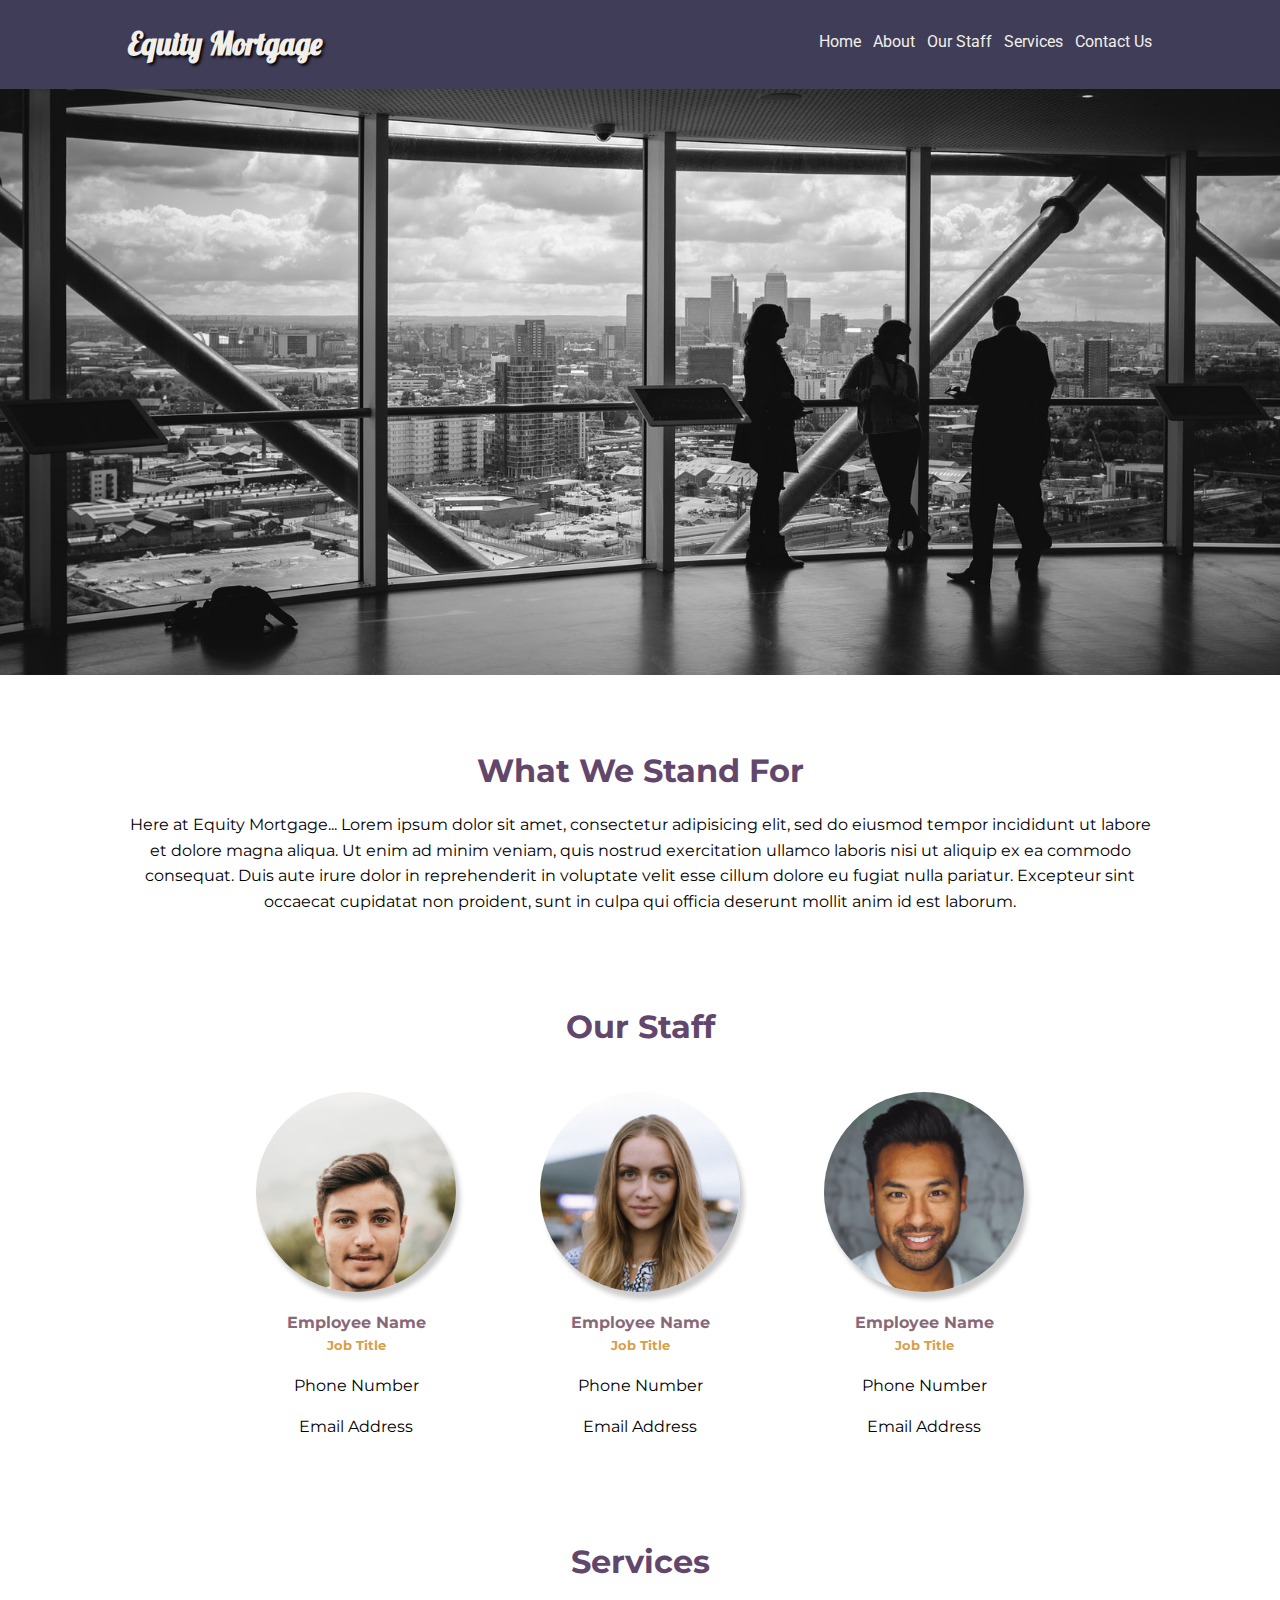
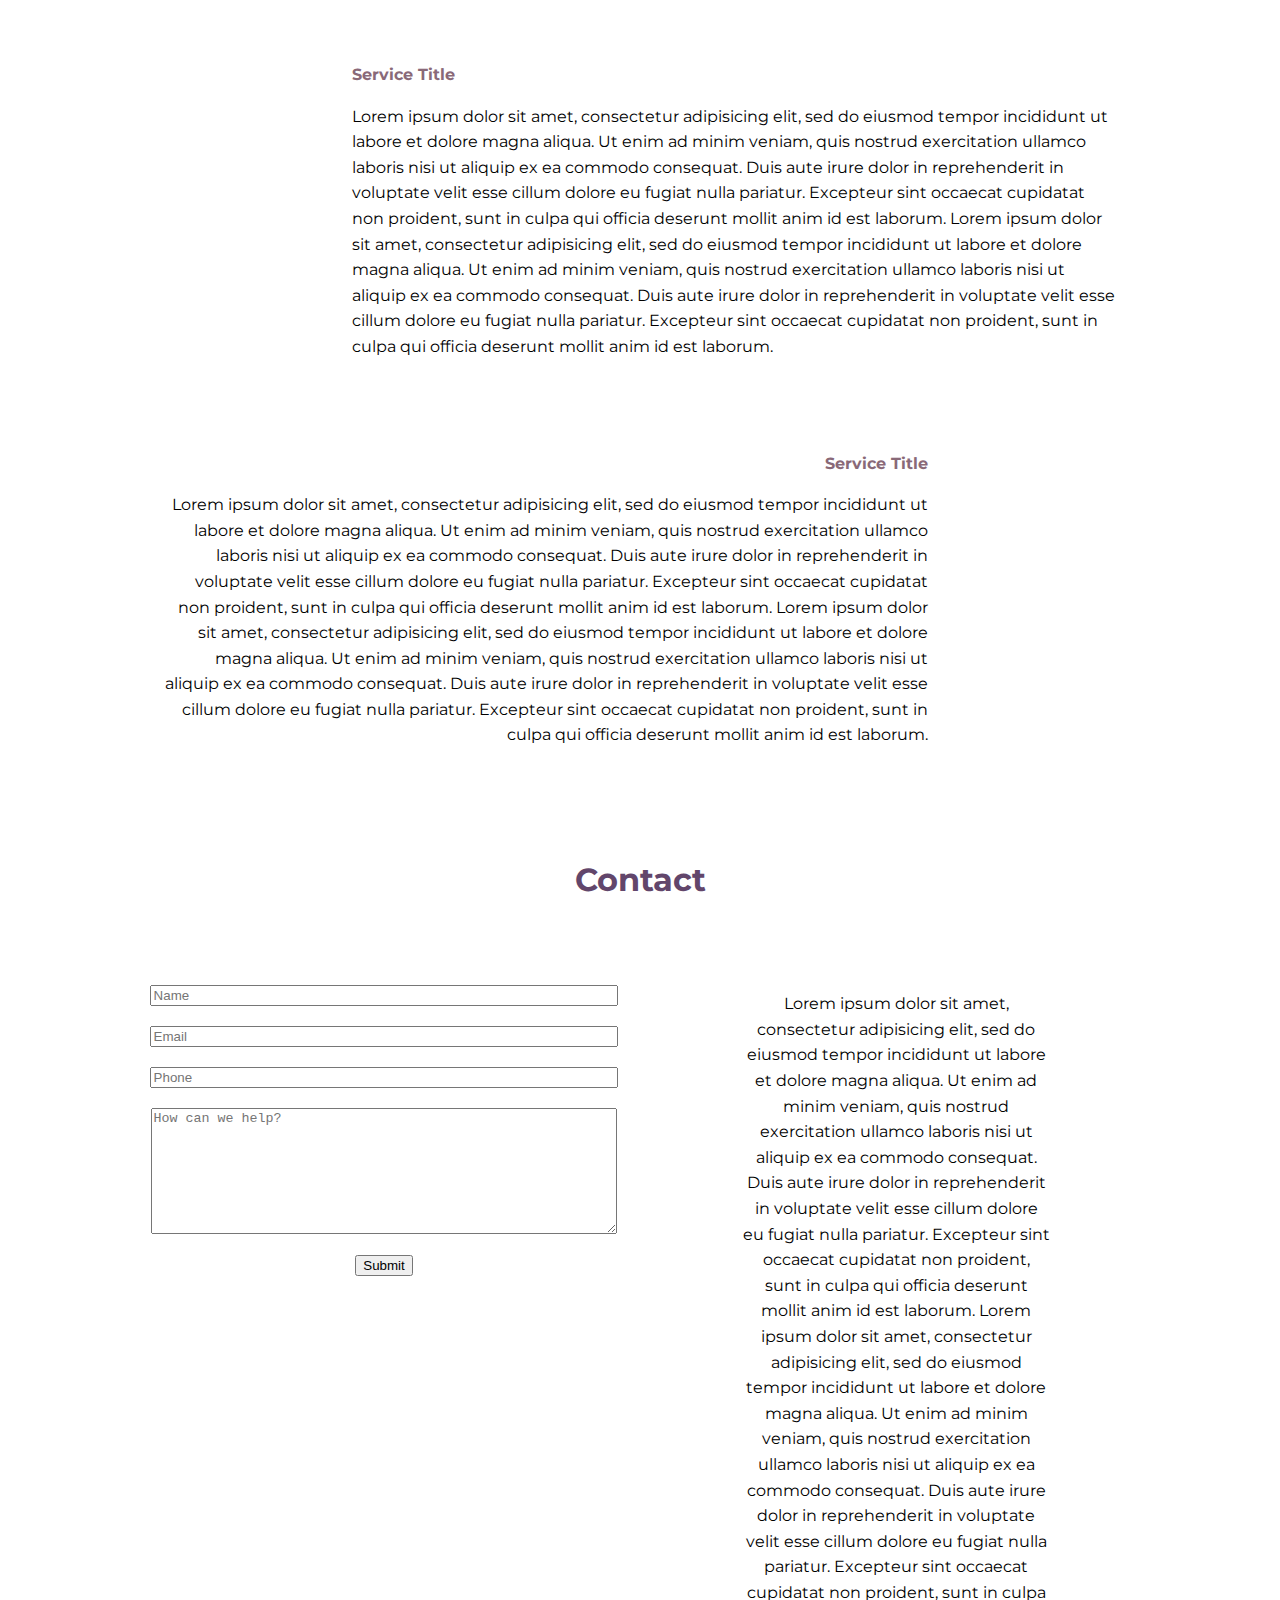
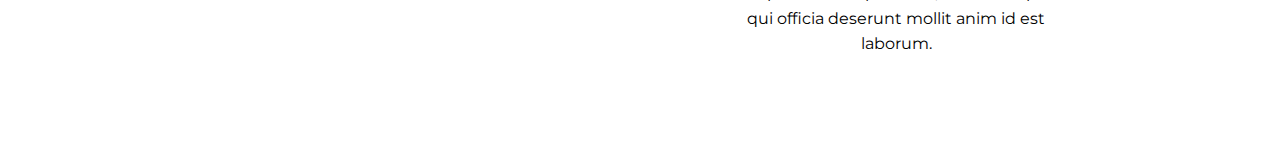
==== index.html @ 35559d8d "Add files via upload" ====
<!doctype html>
<html lang="en">
<head>
	<meta charset="utf-8">
	<meta http-equiv="X-UA-Compatible" content="IE=edge,chrome=1">

	<title>Equity Mortgages</title>
	<meta name="viewport" content="width=device-width, initial-scale=1.0">
  <!-- google fonts -->
  <link href="https://fonts.googleapis.com/css?family=Lobster" rel="stylesheet">
  <link href="https://fonts.googleapis.com/css?family=Roboto" rel="stylesheet">
  <link href="https://fonts.googleapis.com/css?family=Montserrat" rel="stylesheet">
  <!-- stylesheets -->
	<link rel="stylesheet" href="css/style.css">
  <link rel="stylesheet" href="https://use.fontawesome.com/releases/v5.8.1/css/all.css" integrity="sha384-50oBUHEmvpQ+1lW4y57PTFmhCaXp0ML5d60M1M7uH2+nqUivzIebhndOJK28anvf" crossorigin="anonymous">
</head>
<body>
  <header class="header">

  <nav class="main-nav">
    <div class="nav-container">
    <div class="company-name">
      <h3>Equity Mortgage</h3>
    </div>
    <div>
      <ul>
        <li><a href="#CONTACT">Contact Us</a></li>
        <li><a href="#SERVICES">Services</a></li>
        <li><a href="#STAFF">Our Staff</a></li>
        <li><a href="#ABOUT">About</a></li>
        <li><a href="#TOP">Home</a></li>
      </ul>
    </div>
    <div class="clear"></div>
    </div>
  </nav>

  </header>
  <section id="ABOUT">
    <div class="container">
    <h1>What We Stand For</h1>
      <p>Here at Equity Mortgage... Lorem ipsum dolor sit amet, consectetur adipisicing elit, sed do eiusmod tempor incididunt ut
        labore et dolore magna aliqua. Ut enim ad minim veniam, quis nostrud exercitation ullamco laboris nisi ut aliquip ex ea commodo consequat.
        Duis aute irure dolor in reprehenderit in voluptate velit esse cillum dolore eu fugiat nulla pariatur.
        Excepteur sint occaecat cupidatat non proident, sunt in culpa qui officia deserunt mollit anim id est laborum.</p>
        </div>
  </section>

  <section id="STAFF">
    <h1>Our Staff</h1>
    <div class="card">
    <div class="thumbnail centered">
      <img src="img/headshot1.jpg">
    </div>
      <h4>Employee Name</h4>
      <h5>Job Title</h5>
      <p>Phone Number</p>
      <p>Email Address</p>
    </div>
    <div class="card">
    <div class="thumbnail centered">
      <img src="img/headshot2.jpg">
    </div>
      <h4>Employee Name</h4>
      <h5>Job Title</h5>
      <p>Phone Number</p>
      <p>Email Address</p>
    </div>
    <div class="card">
    <div class="thumbnail centered">
      <img src="img/headshot3.jpg">
    </div>
      <h4>Employee Name</h4>
      <h5>Job Title</h5>
      <p>Phone Number</p>
      <p>Email Address</p>
    </div>
  </section>

  <section id="SERVICES">
    <h1>Services</h1>
    <div class="service-container-l">
      <div class="service-left">
      <i class="fas fa-building fa-7x"></i>
      </div>
      <div class="service-ct-r">
      <h4>Service Title</h4>
      <p>Lorem ipsum dolor sit amet, consectetur adipisicing elit, sed do eiusmod tempor incididunt ut labore et dolore magna aliqua. Ut enim ad minim veniam, quis nostrud exercitation ullamco laboris nisi ut aliquip ex ea commodo consequat. Duis aute irure dolor in reprehenderit in voluptate velit esse cillum dolore eu fugiat nulla pariatur. Excepteur sint occaecat cupidatat non proident, sunt in culpa qui officia deserunt mollit anim id est laborum. Lorem ipsum dolor sit amet, consectetur adipisicing elit, sed do eiusmod tempor incididunt ut labore et dolore magna aliqua. Ut enim ad minim veniam, quis nostrud exercitation ullamco laboris nisi ut aliquip ex ea commodo consequat. Duis aute irure dolor in reprehenderit in voluptate velit esse cillum dolore eu fugiat nulla pariatur. Excepteur sint occaecat cupidatat non proident, sunt in culpa qui officia deserunt mollit anim id est laborum.</p>
      </div>
      </div>
    <div class="clear"></div>
    <div class="service-container-r">
      <div class="service-right">
      <i class="fab fa-houzz fa-7x"></i>
      </div>
      <div class="service-ct-l">
      <h4>Service Title</h4>
      <p>Lorem ipsum dolor sit amet, consectetur adipisicing elit, sed do eiusmod tempor incididunt ut labore et dolore magna aliqua. Ut enim ad minim veniam, quis nostrud exercitation ullamco laboris nisi ut aliquip ex ea commodo consequat. Duis aute irure dolor in reprehenderit in voluptate velit esse cillum dolore eu fugiat nulla pariatur. Excepteur sint occaecat cupidatat non proident, sunt in culpa qui officia deserunt mollit anim id est laborum. Lorem ipsum dolor sit amet, consectetur adipisicing elit, sed do eiusmod tempor incididunt ut labore et dolore magna aliqua. Ut enim ad minim veniam, quis nostrud exercitation ullamco laboris nisi ut aliquip ex ea commodo consequat. Duis aute irure dolor in reprehenderit in voluptate velit esse cillum dolore eu fugiat nulla pariatur. Excepteur sint occaecat cupidatat non proident, sunt in culpa qui officia deserunt mollit anim id est laborum.</p>
      </div>
    </div>
    </div>
    <div class="clear"></div>
  </section>

  <footer id="CONTACT">
    <h1>Contact</h1>
    <div class="container">

    <div class="contact-form">
    <form method="POST" action="index.html">

  			<input type="text" class="form-line" name="name" placeholder="Name">

  			<input type="email" class="form-line" name="email" placeholder="Email">

  			<input type="phone" class="form-line" name="phone" placeholder="Phone">

        <textarea class="form-line" name="msg" rows="8" cols="40" placeholder="How can we help?"></textarea><br>
  			<input type="submit">
  		</form>
      </div>
      <div class="media-contact">
        <p>Lorem ipsum dolor sit amet, consectetur adipisicing elit, sed do eiusmod tempor incididunt ut labore et dolore magna aliqua. Ut enim ad minim veniam, quis nostrud exercitation ullamco laboris nisi ut aliquip ex ea commodo consequat. Duis aute irure dolor in reprehenderit in voluptate velit esse cillum dolore eu fugiat nulla pariatur. Excepteur sint occaecat cupidatat non proident, sunt in culpa qui officia deserunt mollit anim id est laborum. Lorem ipsum dolor sit amet, consectetur adipisicing elit, sed do eiusmod tempor incididunt ut labore et dolore magna aliqua. Ut enim ad minim veniam, quis nostrud exercitation ullamco laboris nisi ut aliquip ex ea commodo consequat. Duis aute irure dolor in reprehenderit in voluptate velit esse cillum dolore eu fugiat nulla pariatur. Excepteur sint occaecat cupidatat non proident, sunt in culpa qui officia deserunt mollit anim id est laborum.</p>
        </div>
        </div>
        <div class="clear"></div>
    </footer>
</body>
</html>
---- css/style.css ----
html, body, ul, li, h1, h2, h3, h4, h5, h6 {
  margin: 0;
  padding: 0;
  font-family: 'Montserrat', sans-serif;
  line-height: 1.6em;
}

.clear {
  clear: both;
}

.header {
  background-image: url('../img/header.jpg');
  background-size: cover;
  background-position: center;
  background-repeat: no-repeat;
  height: 75vh;
  margin: 0;
  padding: 0;

}

.container {
  width: 80%;
  position: relative;
  text-align: center;
  margin: 0 auto;
  padding: 70px 0;
}

/* navigation styles */

.nav-container {
  width: 80%;
  margin: 0 auto;
  padding: 20px 0;
}

.main-nav {
  background-color: #403D58;
  position: fixed;
  width: 100%;
  z-index: 1000;
}

.main-nav h3 {
  font-family: 'Lobster', cursive;
  color: #F2EFEA;
  font-size: 1.9em;
  text-shadow: 2px 2px 3px #000;
}


.main-nav li {
  display: inline-block;
  float: right;
  margin: 9px 0 0 12px;
}

.main-nav a {
  color: #F2EFEA;
  font-family: 'Roboto', sans-serif;
  text-decoration: none;
}

h1 {
  color: #62466B;
  text-align: center;
}

h4 {
  color: #896978;
}

h5 {
  color: #DB9D47;
}

.company-name {
  float: left;
}


#STAFF {
  text-align: center;
}
.card {
  display: inline-block;
  margin: 20px;
  padding: 20px;
}

.thumbnail {
    position:relative;
    overflow:hidden;
    border-radius: 50%;
    box-shadow: 4px 7px 5px #ccc;
    height: 200px;
    width: 200px;
    margin-bottom: 18px;
}
.thumbnail img{
    position:absolute;
    height: auto;
    width: auto;
    max-width:100%;
}

.centered img {
    position:absolute;
    top: 0;
    transform:translateY(-50%);
    transform: translateX(-50%);
}

/* services section */

#SERVICES {
  padding: 40px;
  margin-bottom: 50px;
}
.service-left {
  color: #8C93A8;
  width: 20%;
  float: left;
}

.service-right {
  color: #8C93A8;
  width: 20%;
  float: right;
  text-align: right;
}

.service-ct-r {
  float: right;
  width: 80%;
}

.service-ct-l {
  float: left;
  width: 80%;
}


.service-container-l {
  width: 80%;
  margin: 75px auto;
  text-align: left;
}

.service-container-r {
  width: 80%;
  margin: 75px auto;
  text-align: right;
}

/* contact section */

.contact-form {
  width: 50%;
  float: left;
}

.form-line {
  width: 90%;
  margin: 10px 0;
}

.media-contact {
  width: 30%;
  display: inline-block;
}


/* mobile responsive */

@media only screen and (max-width: 720px) {
  .service-left, .service-right, .service-ct-l, .service-ct-r, .media-contact, .contact-form {
    display: block;
    width: 100%;
    text-align: center;
  }
}
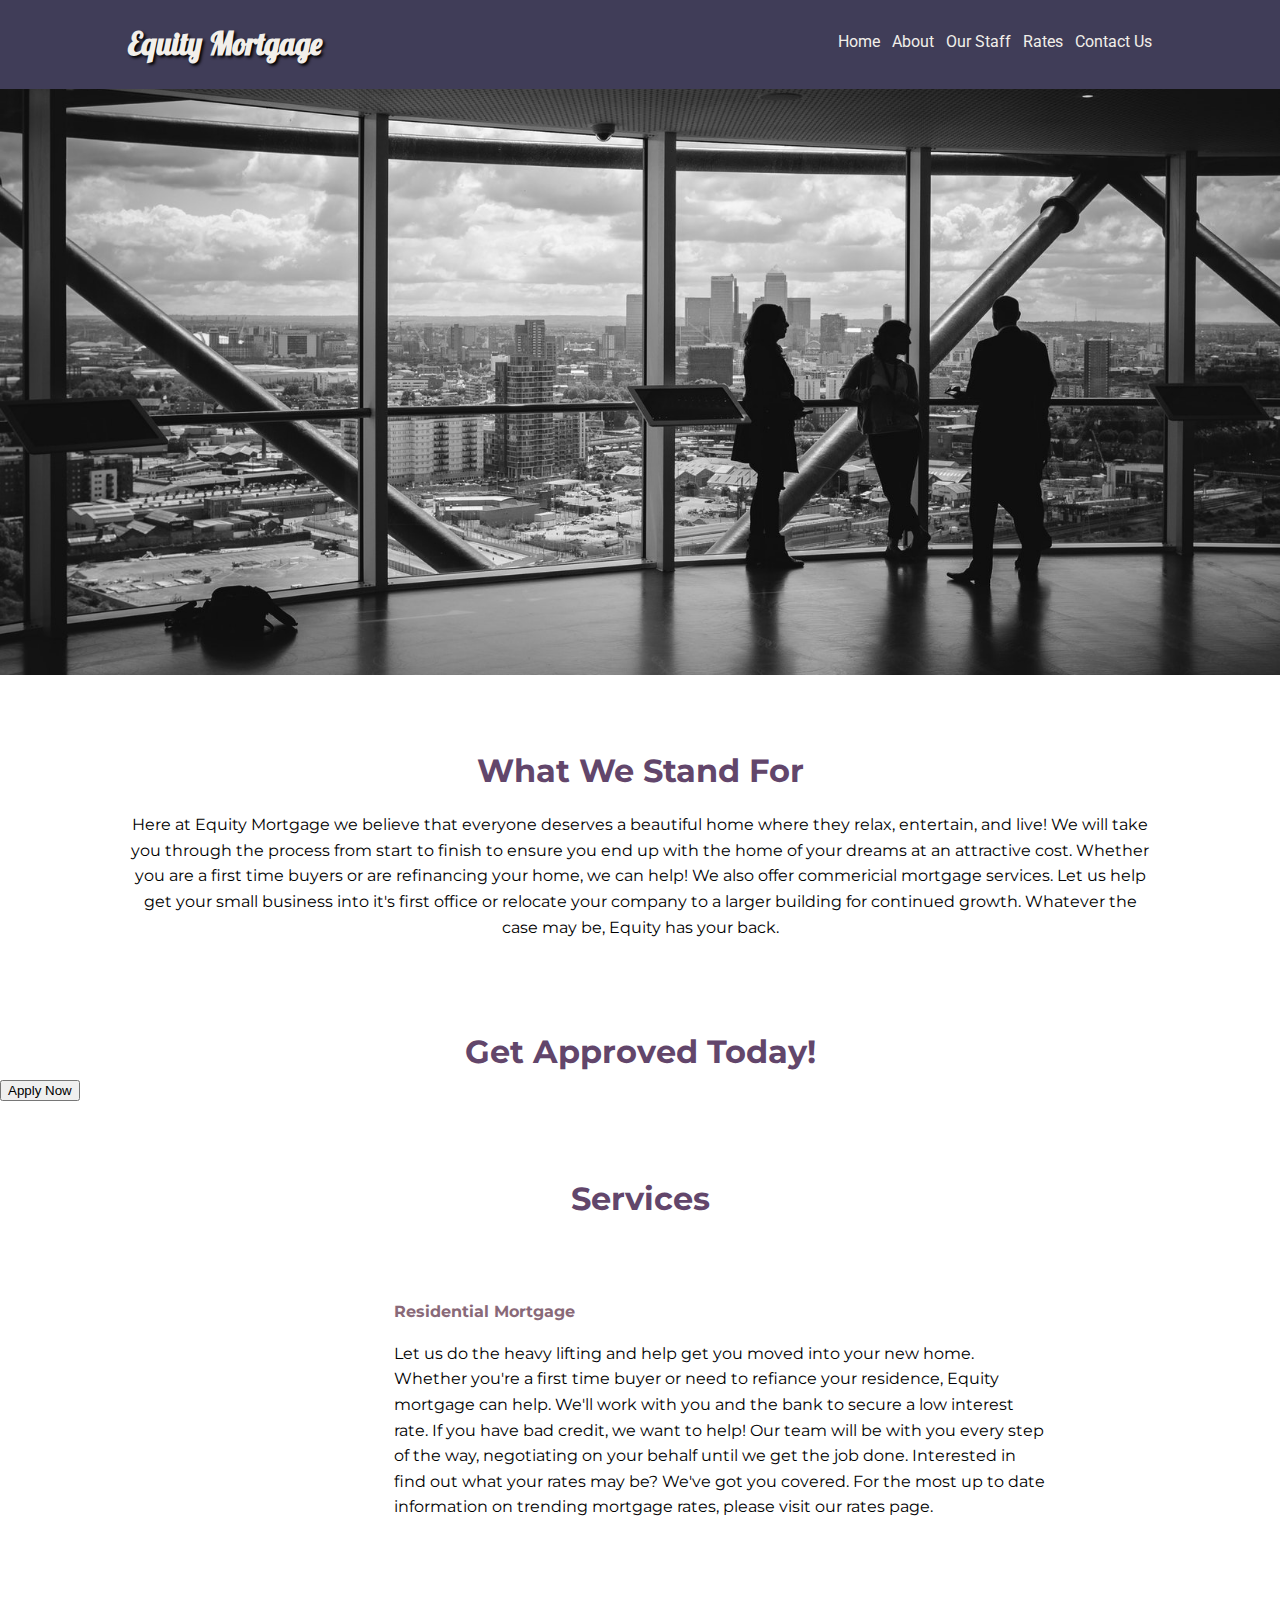
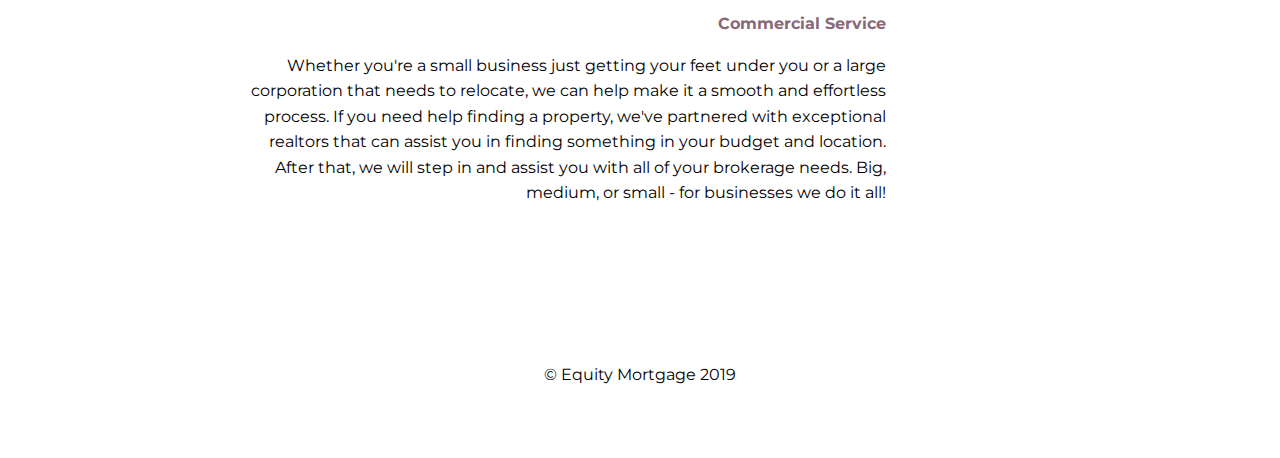
==== commit 94e8cb45: "Add files via upload" ====
--- a/index.html
+++ b/index.html
@@ -14,116 +14,78 @@
 	<link rel="stylesheet" href="css/style.css">
   <link rel="stylesheet" href="https://use.fontawesome.com/releases/v5.8.1/css/all.css" integrity="sha384-50oBUHEmvpQ+1lW4y57PTFmhCaXp0ML5d60M1M7uH2+nqUivzIebhndOJK28anvf" crossorigin="anonymous">
 </head>
-<body>
-  <header class="header">
+  <body>
 
-  <nav class="main-nav">
-    <div class="nav-container">
-    <div class="company-name">
-      <h3>Equity Mortgage</h3>
-    </div>
-    <div>
-      <ul>
-        <li><a href="#CONTACT">Contact Us</a></li>
-        <li><a href="#SERVICES">Services</a></li>
-        <li><a href="#STAFF">Our Staff</a></li>
-        <li><a href="#ABOUT">About</a></li>
-        <li><a href="#TOP">Home</a></li>
-      </ul>
-    </div>
-    <div class="clear"></div>
-    </div>
-  </nav>
-
-  </header>
-  <section id="ABOUT">
-    <div class="container">
-    <h1>What We Stand For</h1>
-      <p>Here at Equity Mortgage... Lorem ipsum dolor sit amet, consectetur adipisicing elit, sed do eiusmod tempor incididunt ut
-        labore et dolore magna aliqua. Ut enim ad minim veniam, quis nostrud exercitation ullamco laboris nisi ut aliquip ex ea commodo consequat.
-        Duis aute irure dolor in reprehenderit in voluptate velit esse cillum dolore eu fugiat nulla pariatur.
-        Excepteur sint occaecat cupidatat non proident, sunt in culpa qui officia deserunt mollit anim id est laborum.</p>
+    <header class="header">
+      <nav class="main-nav">
+        <div class="nav-container">
+        <div class="company-name">
+          <h3>Equity Mortgage</h3>
         </div>
-  </section>
-
-  <section id="STAFF">
-    <h1>Our Staff</h1>
-    <div class="card">
-    <div class="thumbnail centered">
-      <img src="img/headshot1.jpg">
-    </div>
-      <h4>Employee Name</h4>
-      <h5>Job Title</h5>
-      <p>Phone Number</p>
-      <p>Email Address</p>
-    </div>
-    <div class="card">
-    <div class="thumbnail centered">
-      <img src="img/headshot2.jpg">
-    </div>
-      <h4>Employee Name</h4>
-      <h5>Job Title</h5>
-      <p>Phone Number</p>
-      <p>Email Address</p>
-    </div>
-    <div class="card">
-    <div class="thumbnail centered">
-      <img src="img/headshot3.jpg">
-    </div>
-      <h4>Employee Name</h4>
-      <h5>Job Title</h5>
-      <p>Phone Number</p>
-      <p>Email Address</p>
-    </div>
-  </section>
-
-  <section id="SERVICES">
-    <h1>Services</h1>
-    <div class="service-container-l">
-      <div class="service-left">
-      <i class="fas fa-building fa-7x"></i>
-      </div>
-      <div class="service-ct-r">
-      <h4>Service Title</h4>
-      <p>Lorem ipsum dolor sit amet, consectetur adipisicing elit, sed do eiusmod tempor incididunt ut labore et dolore magna aliqua. Ut enim ad minim veniam, quis nostrud exercitation ullamco laboris nisi ut aliquip ex ea commodo consequat. Duis aute irure dolor in reprehenderit in voluptate velit esse cillum dolore eu fugiat nulla pariatur. Excepteur sint occaecat cupidatat non proident, sunt in culpa qui officia deserunt mollit anim id est laborum. Lorem ipsum dolor sit amet, consectetur adipisicing elit, sed do eiusmod tempor incididunt ut labore et dolore magna aliqua. Ut enim ad minim veniam, quis nostrud exercitation ullamco laboris nisi ut aliquip ex ea commodo consequat. Duis aute irure dolor in reprehenderit in voluptate velit esse cillum dolore eu fugiat nulla pariatur. Excepteur sint occaecat cupidatat non proident, sunt in culpa qui officia deserunt mollit anim id est laborum.</p>
-      </div>
-      </div>
-    <div class="clear"></div>
-    <div class="service-container-r">
-      <div class="service-right">
-      <i class="fab fa-houzz fa-7x"></i>
-      </div>
-      <div class="service-ct-l">
-      <h4>Service Title</h4>
-      <p>Lorem ipsum dolor sit amet, consectetur adipisicing elit, sed do eiusmod tempor incididunt ut labore et dolore magna aliqua. Ut enim ad minim veniam, quis nostrud exercitation ullamco laboris nisi ut aliquip ex ea commodo consequat. Duis aute irure dolor in reprehenderit in voluptate velit esse cillum dolore eu fugiat nulla pariatur. Excepteur sint occaecat cupidatat non proident, sunt in culpa qui officia deserunt mollit anim id est laborum. Lorem ipsum dolor sit amet, consectetur adipisicing elit, sed do eiusmod tempor incididunt ut labore et dolore magna aliqua. Ut enim ad minim veniam, quis nostrud exercitation ullamco laboris nisi ut aliquip ex ea commodo consequat. Duis aute irure dolor in reprehenderit in voluptate velit esse cillum dolore eu fugiat nulla pariatur. Excepteur sint occaecat cupidatat non proident, sunt in culpa qui officia deserunt mollit anim id est laborum.</p>
-      </div>
-    </div>
-    </div>
-    <div class="clear"></div>
-  </section>
-
-  <footer id="CONTACT">
-    <h1>Contact</h1>
-    <div class="container">
-
-    <div class="contact-form">
-    <form method="POST" action="index.html">
-
-  			<input type="text" class="form-line" name="name" placeholder="Name">
-
-  			<input type="email" class="form-line" name="email" placeholder="Email">
-
-  			<input type="phone" class="form-line" name="phone" placeholder="Phone">
-
-        <textarea class="form-line" name="msg" rows="8" cols="40" placeholder="How can we help?"></textarea><br>
-  			<input type="submit">
-  		</form>
-      </div>
-      <div class="media-contact">
-        <p>Lorem ipsum dolor sit amet, consectetur adipisicing elit, sed do eiusmod tempor incididunt ut labore et dolore magna aliqua. Ut enim ad minim veniam, quis nostrud exercitation ullamco laboris nisi ut aliquip ex ea commodo consequat. Duis aute irure dolor in reprehenderit in voluptate velit esse cillum dolore eu fugiat nulla pariatur. Excepteur sint occaecat cupidatat non proident, sunt in culpa qui officia deserunt mollit anim id est laborum. Lorem ipsum dolor sit amet, consectetur adipisicing elit, sed do eiusmod tempor incididunt ut labore et dolore magna aliqua. Ut enim ad minim veniam, quis nostrud exercitation ullamco laboris nisi ut aliquip ex ea commodo consequat. Duis aute irure dolor in reprehenderit in voluptate velit esse cillum dolore eu fugiat nulla pariatur. Excepteur sint occaecat cupidatat non proident, sunt in culpa qui officia deserunt mollit anim id est laborum.</p>
-        </div>
+        <div>
+          <ul>
+            <li><a href="contact.html">Contact Us</a></li>
+            <li><a href="rates.html">Rates</a></li>
+            <li><a href="staff.html">Our Staff</a></li>
+            <li><a href="about.html">About</a></li>
+            <li><a href="#top">Home</a></li>
+          </ul>
         </div>
         <div class="clear"></div>
-    </footer>
-</body>
+        </div>
+      </nav>
+    </header>
+
+    <section class="container">
+      <h1 class="section-head">What We Stand For</h1>
+        <p>Here at Equity Mortgage we believe that everyone deserves a beautiful home where they relax, entertain, and live! We will take you through the process from start
+          to finish to ensure you end up with the home of your dreams at an attractive cost. Whether you are a first time buyers or are refinancing your home, we can help!
+        We also offer commericial mortgage services. Let us help get your small business into it's first office or relocate your company to a larger building for continued growth. Whatever
+      the case may be, Equity has your back.</p>
+    </section>
+
+    <section class="cta-bg">
+      <div class="cta-info">
+        <h1 id="cta-head">Get Approved Today!</h1>
+        <button class="cta-btn">Apply Now</button>
+      </div>
+    </section>
+
+    <section class="container">
+      <h1 class="section-head">Services</h1>
+      <div class="service-container-l">
+        <div class="service-left">
+          <i class="fas fa-building fa-7x"></i>
+        </div>
+        <div class="service-ct-r">
+          <h4>Residential Mortgage</h4>
+          <p>Let us do the heavy lifting and help get you moved into your new home. Whether you're a first time buyer or need to refiance your residence, Equity
+              mortgage can help. We'll work with you and the bank to secure a low interest rate. If you have bad credit, we want to help! Our team will be with you
+            every step of the way, negotiating on your behalf until we get the job done. Interested in find out what your rates may be? We've got you covered. For the most up to
+          date information on trending mortgage rates, please visit our rates page.</p>
+          </div>
+        </div>
+        <div class="clear"></div>
+          <div class="service-container-r">
+            <div class="service-right">
+              <i class="fab fa-houzz fa-7x"></i>
+            </div>
+            <div class="service-ct-l">
+              <h4>Commercial Service</h4>
+              <p>Whether you're a small business just getting your feet under you or a large corporation that needs to relocate, we can help make it a smooth and effortless process.
+              If you need help finding a property, we've partnered with exceptional realtors that can assist you in finding something in your budget and location. After that, we will step
+              in and assist you with all of your brokerage needs. Big, medium, or small - for businesses we do it all!</p>
+            </div>
+          </div>
+          <div class="clear"></div>
+      </section>
+
+
+      <footer class="container-dark">
+        <div class="container">
+          <span>&copy; Equity Mortgage 2019</span>
+        </div>
+      </footer>
+
+  </body>
 </html>
